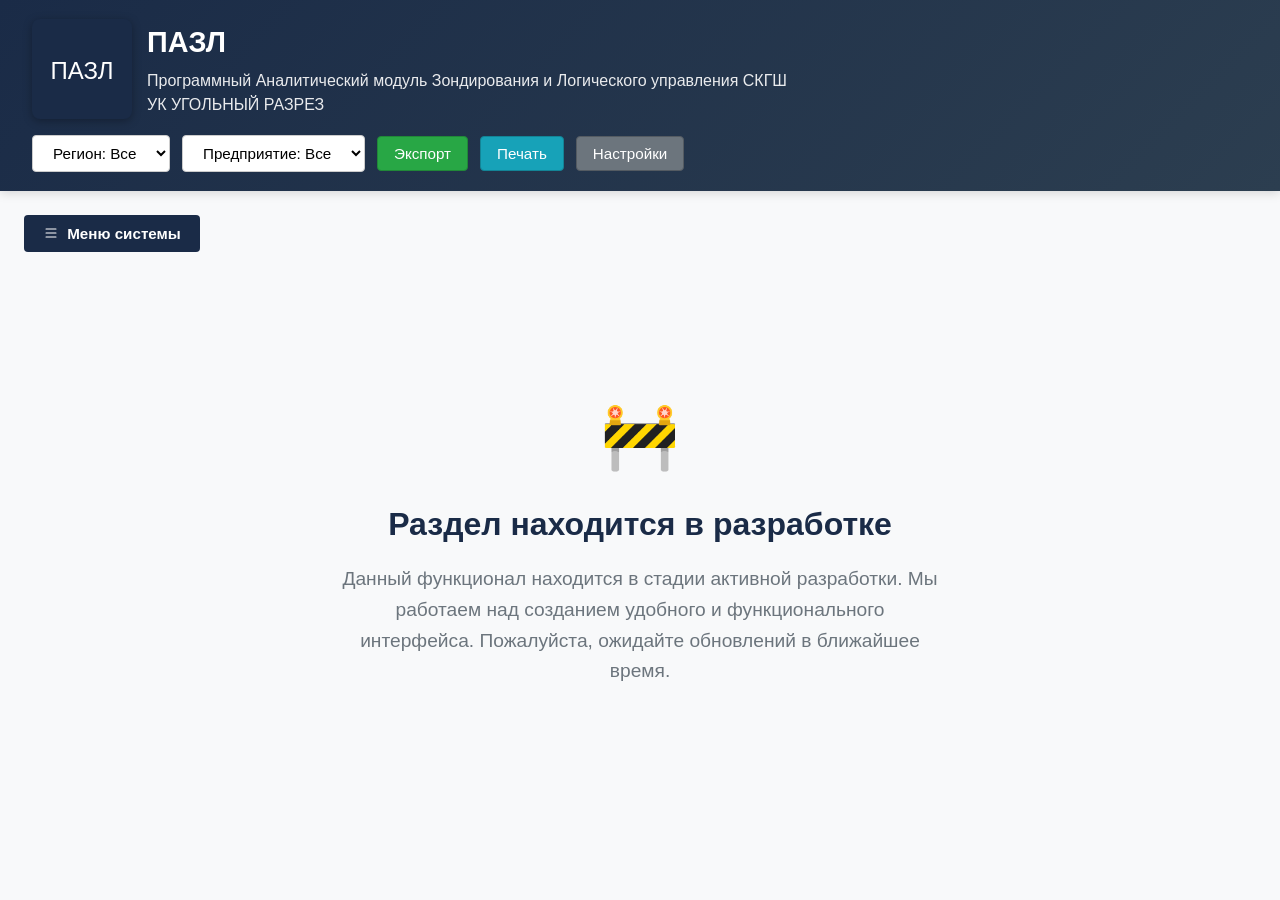
==== analytics.html @ e93b6cd6 "Update analytics.html" ====
<!DOCTYPE html>
<html lang="ru">
<head>
<meta charset="UTF-8" />
<meta name="viewport" content="width=device-width, initial-scale=1.0"/>
<title>ПАЗЛ — Система в разработке</title>
<style>
    *{margin:0;padding:0;box-sizing:border-box;font-family:'Segoe UI',Tahoma,Geneva,Verdana,sans-serif}
    body{background-color:#f8f9fa;color:#333;line-height:1.5;overflow-x:hidden;height:100vh}
    .header{background:linear-gradient(135deg,#1a2b47,#2c3e50);color:#fff;padding:1.2rem 2rem;box-shadow:0 2px 10px rgba(0,0,0,.15);display:flex;justify-content:space-between;align-items:center;flex-wrap:wrap;gap:1rem}
    .header-title{display:flex;align-items:center;gap:15px}
    .logo-title-container{display:flex;align-items:center;gap:15px}
    .logo{height:100px;width:auto;cursor:pointer;transition:all .5s ease;border-radius:8px;filter:brightness(1) drop-shadow(0 2px 4px rgba(0,0,0,.3));animation:logoEntrance 1s ease-out}
    .logo:hover{transform:scale(1.1) rotate(5deg);filter:brightness(1.2) drop-shadow(0 5px 15px rgba(0,0,0,.4));animation:pulse 1.5s infinite}
    .logo:active{transform:scale(.95) rotate(-5deg);transition:all .1s ease}
    @keyframes pulse{0%{transform:scale(1.1) rotate(5deg)}50%{transform:scale(1.15) rotate(5deg)}100%{transform:scale(1.1) rotate(5deg)}}
    @keyframes logoEntrance{0%{opacity:0;transform:scale(.5) rotate(-180deg)}70%{transform:scale(1.1) rotate(10deg)}100%{opacity:1;transform:scale(1) rotate(0)}}
    .title-text{display:flex;flex-direction:column}
    .header-title h1{font-size:1.8rem;margin-bottom:.3rem}
    .header-title p{font-size:1rem;opacity:.9}
    .controls{display:flex;gap:12px;align-items:center;flex-wrap:wrap}
    select,button{padding:.5rem 1rem;border:1px solid #ccc;border-radius:4px;background:#fff;font-size:.95rem;cursor:pointer;transition:all .2s ease}
    select:hover,button:hover{border-color:#1a2b47;box-shadow:0 2px 6px rgba(0,0,0,.1)}
    button.export{background:#28a745;color:#fff;border-color:#218838}
    button.print{background:#17a2b8;color:#fff;border-color:#138496}
    button.settings{background:#6c757d;color:#fff;border-color:#545b62}
    .container{max-width:1600px;margin:1.5rem auto;padding:0 1.5rem;height:calc(90vh - 150px)}
    .menu-button{background:#1a2b47;color:#fff;border:none;padding:.6rem 1.2rem;border-radius:4px;cursor:pointer;font-weight:bold;display:flex;align-items:center;gap:.5rem;transition:all .3s ease;margin-bottom:1rem}
    .menu-button:hover{background:#2c4061;transform:translateY(-1px)}
    .menu-dropdown{display:none;position:absolute;background:#fff;min-width:220px;box-shadow:0 8px 16px rgba(0,0,0,.15);border-radius:6px;z-index:1000;margin-top:.5rem;border:1px solid #ddd}
    .menu-dropdown.show{display:block}
    .menu-item{padding:.75rem 1.2rem;cursor:pointer;transition:background-color .2s;display:flex;align-items:center;gap:.7rem;font-size:.95rem}
    .menu-item:hover{background:#f8f9fa}
    .menu-item.active{background:#e3f2fd;color:#1a2b47;font-weight:bold}
    
    /* Стили для сообщения о разработке */
    .development-message {
        display: flex;
        flex-direction: column;
        align-items: center;
        justify-content: center;
        height: 60vh;
        text-align: center;
        padding: 2rem;
    }
    .development-icon {
        font-size: 4rem;
        margin-bottom: 1rem;
        color: #6c757d;
    }
    .development-title {
        font-size: 2rem;
        color: #1a2b47;
        margin-bottom: 1rem;
    }
    .development-text {
        font-size: 1.2rem;
        color: #6c757d;
        max-width: 600px;
        line-height: 1.6;
    }

    @media (max-width: 768px){
        .header{padding:.8rem 1rem}
        .header-title h1{font-size:1.3rem}
        .header-title p{font-size:.8rem}
        .controls{width:100%;justify-content:flex-start}
        .header-title{flex-direction:column;align-items:flex-start}
        .logo-title-container{margin-bottom:5px}
        .container{padding:0 .8rem; height:calc(85vh - 150px)}
        .development-title {
            font-size: 1.5rem;
        }
        .development-text {
            font-size: 1rem;
        }
    }
</style>
</head>
<body>
<div class="header">
    <div class="header-title">
        <div class="logo-title-container">
            <img src="data:image/svg+xml,%3Csvg xmlns='http://www.w3.org/2000/svg' width='100' height='100' viewBox='0 0 100 100'%3E%3Crect width='100' height='100' fill='%231a2b47'/%3E%3Ctext x='50' y='60' font-family='Arial' font-size='24' fill='white' text-anchor='middle'%3EПАЗЛ%3C/text%3E%3C/svg%3E" alt="Логотип ПАЗЛ" class="logo" onclick="window.location.href='slide2.html'">
            <div class="title-text">
                <h1>ПАЗЛ</h1>
                <p>Программный Аналитический модуль Зондирования и Логического управления СКГШ</p>
                <p>УК УГОЛЬНЫЙ РАЗРЕЗ</p>
            </div>
        </div>
    </div>
    <div class="controls">
        <select id="regionSelect">
            <option>Регион: Все</option><option>Регион 1</option><option>Регион 2</option>
        </select>
        <select id="enterpriseSelect">
            <option>Предприятие: Все</option><option>Разрез 1</option><option>Разрез 2</option><option>Разрез 3</option>
        </select>
        <button class="export" id="exportBtn">Экспорт</button>
        <button class="print" id="printBtn">Печать</button>
        <button class="settings" id="settingsBtn">Настройки</button>
    </div>
</div>

<div class="container">
    <button class="menu-button" id="menuButton">
        <svg xmlns="http://www.w3.org/2000/svg" width="16" height="16" fill="currentColor" viewBox="0 0 16 16">
            <path fill-rule="evenodd" d="M2.5 12a.5.5 0 0 1 .5-.5h10a.5.5 0 0 1 0 1H3a.5.5 0 0 1-.5-.5zm0-4a.5.5 0 0 1 .5-.5h10a.5.5 0 0 1 0 1H3a.5.5 0 0 1-.5-.5zm0-4a.5.5 0 0 1 .5-.5h10a.5.5 0 0 1 0 1H3a.5.5 0 0 1-.5-.5z"/>
        </svg>
        Меню системы
    </button>

    <div class="menu-dropdown" id="menuDropdown">
        <div class="menu-item" onclick="window.location.href='slide3.html'">Главный экран</div>
        <div class="menu-item" onclick="window.location.href='accounting.html'">Блок учета</div>
        <div class="menu-item" onclick="window.location.href='monitoring.html'">Мониторинг</div>
        <div class="menu-item" onclick="navigateTo('engineer')">Блок шинного инженера</div>
        <div class="menu-item" onclick="navigateTo('analytics')">Аналитика</div>
        <div class="menu-item" onclick="navigateTo('forecast')">Прогноз потребности</div>
        <div class="menu-item" onclick="navigateTo('constructor')">Конструкор отчетов</div>
        <div class="menu-item" onclick="navigateTo('quality')">Качество дорог</div>
        <div class="menu-item" onclick="navigateTo('documents')">Документы и литература</div>
    </div>

    <!-- Сообщение о разработке -->
    <div class="development-message">
        <div class="development-icon">🚧</div>
        <h1 class="development-title">Раздел находится в разработке</h1>
        <p class="development-text">
            Данный функционал находится в стадии активной разработки. 
            Мы работаем над созданием удобного и функционального интерфейса. 
            Пожалуйста, ожидайте обновлений в ближайшее время.
        </p>
    </div>
</div>

<script>
function initMenu(){
    const btn = document.getElementById('menuButton');
    const dd = document.getElementById('menuDropdown');
    if (btn && dd) {
        btn.addEventListener('click', e => {
            e.stopPropagation(); 
            dd.classList.toggle('show');
        });
        document.addEventListener('click', e => {
            if (!btn.contains(e.target) && !dd.contains(e.target)) {
                dd.classList.remove('show');
            }
        });
    }
}

function navigateTo(section){
    const pages = {
        engineer: 'engineer.html',
        analytics: 'analytics.html',
        forecast: 'forecast.html',
        constructor: 'constructor.html',
        quality: 'quality.html',
        documents: 'documents.html'
    };
    if (pages[section]) {
        window.location.href = pages[section]; 
    } else {
        alert(`Раздел "${section}" в разработке`);
    }
    document.getElementById('menuDropdown').classList.remove('show');
}

// Инициализация при загрузке
document.addEventListener('DOMContentLoaded', () => {
    initMenu();
    
    // Добавляем обработчики для кнопок экспорта, печати и настроек
    document.getElementById('exportBtn').addEventListener('click', () => {
        alert('Функция экспорта временно недоступна. Раздел в разработке.');
    });
    
    document.getElementById('printBtn').addEventListener('click', () => {
        alert('Функция печати временно недоступна. Раздел в разработке.');
    });
    
    document.getElementById('settingsBtn').addEventListener('click', () => {
        alert('Функция настроек временно недоступна. Раздел в разработке.');
    });
});
</script>
</body>
</html>
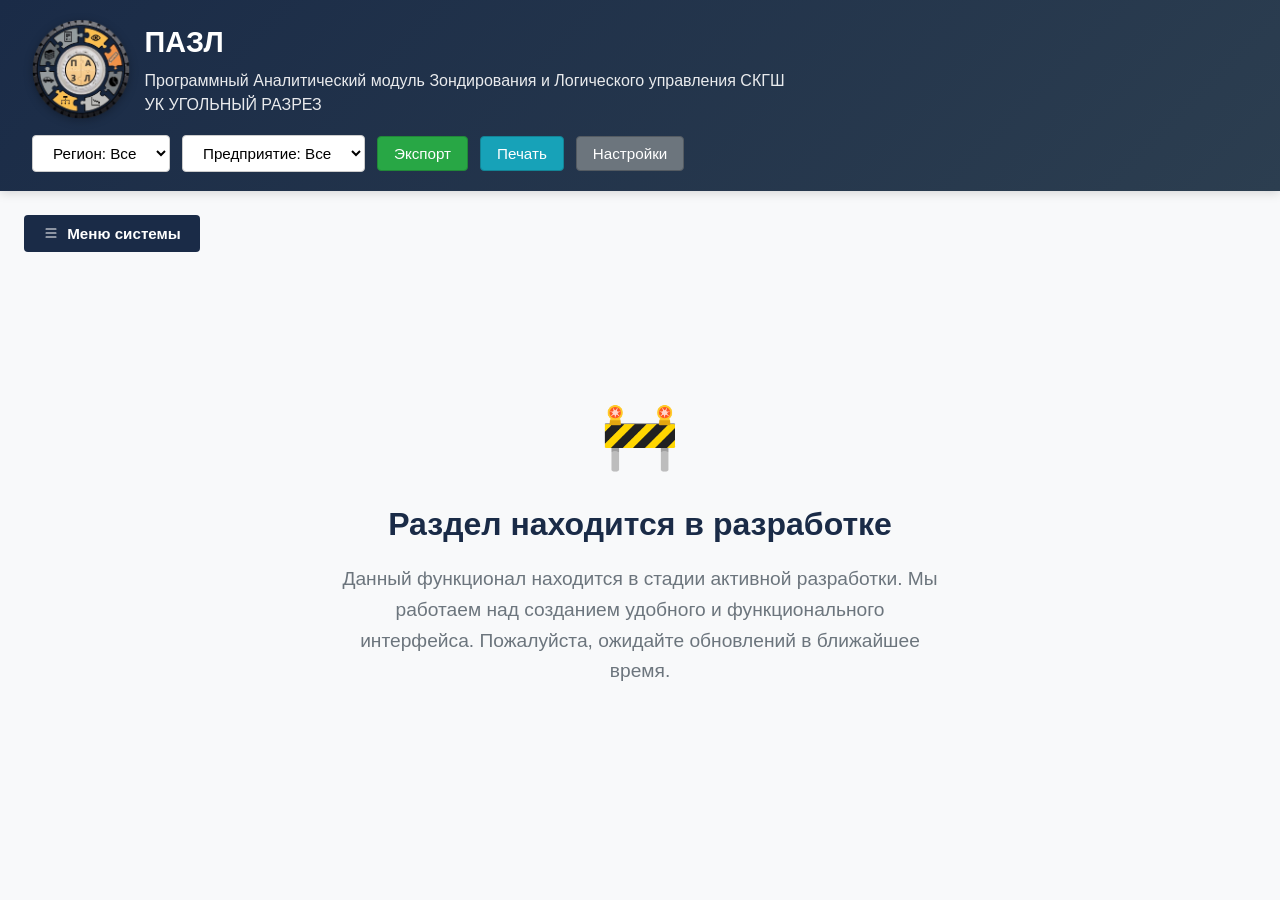
==== commit e8e2bf29: "Update analytics.html" ====
--- a/analytics.html
+++ b/analytics.html
@@ -81,7 +81,7 @@
 <div class="header">
     <div class="header-title">
         <div class="logo-title-container">
-            <img src="data:image/svg+xml,%3Csvg xmlns='http://www.w3.org/2000/svg' width='100' height='100' viewBox='0 0 100 100'%3E%3Crect width='100' height='100' fill='%231a2b47'/%3E%3Ctext x='50' y='60' font-family='Arial' font-size='24' fill='white' text-anchor='middle'%3EПАЗЛ%3C/text%3E%3C/svg%3E" alt="Логотип ПАЗЛ" class="logo" onclick="window.location.href='slide2.html'">
+            <img src="пазл.png" alt="Логотип ПАЗЛ" class="logo" onclick="window.location.href='slide2.html'">
             <div class="title-text">
                 <h1>ПАЗЛ</h1>
                 <p>Программный Аналитический модуль Зондирования и Логического управления СКГШ</p>
@@ -188,3 +188,4 @@
 </script>
 </body>
 </html>
+
